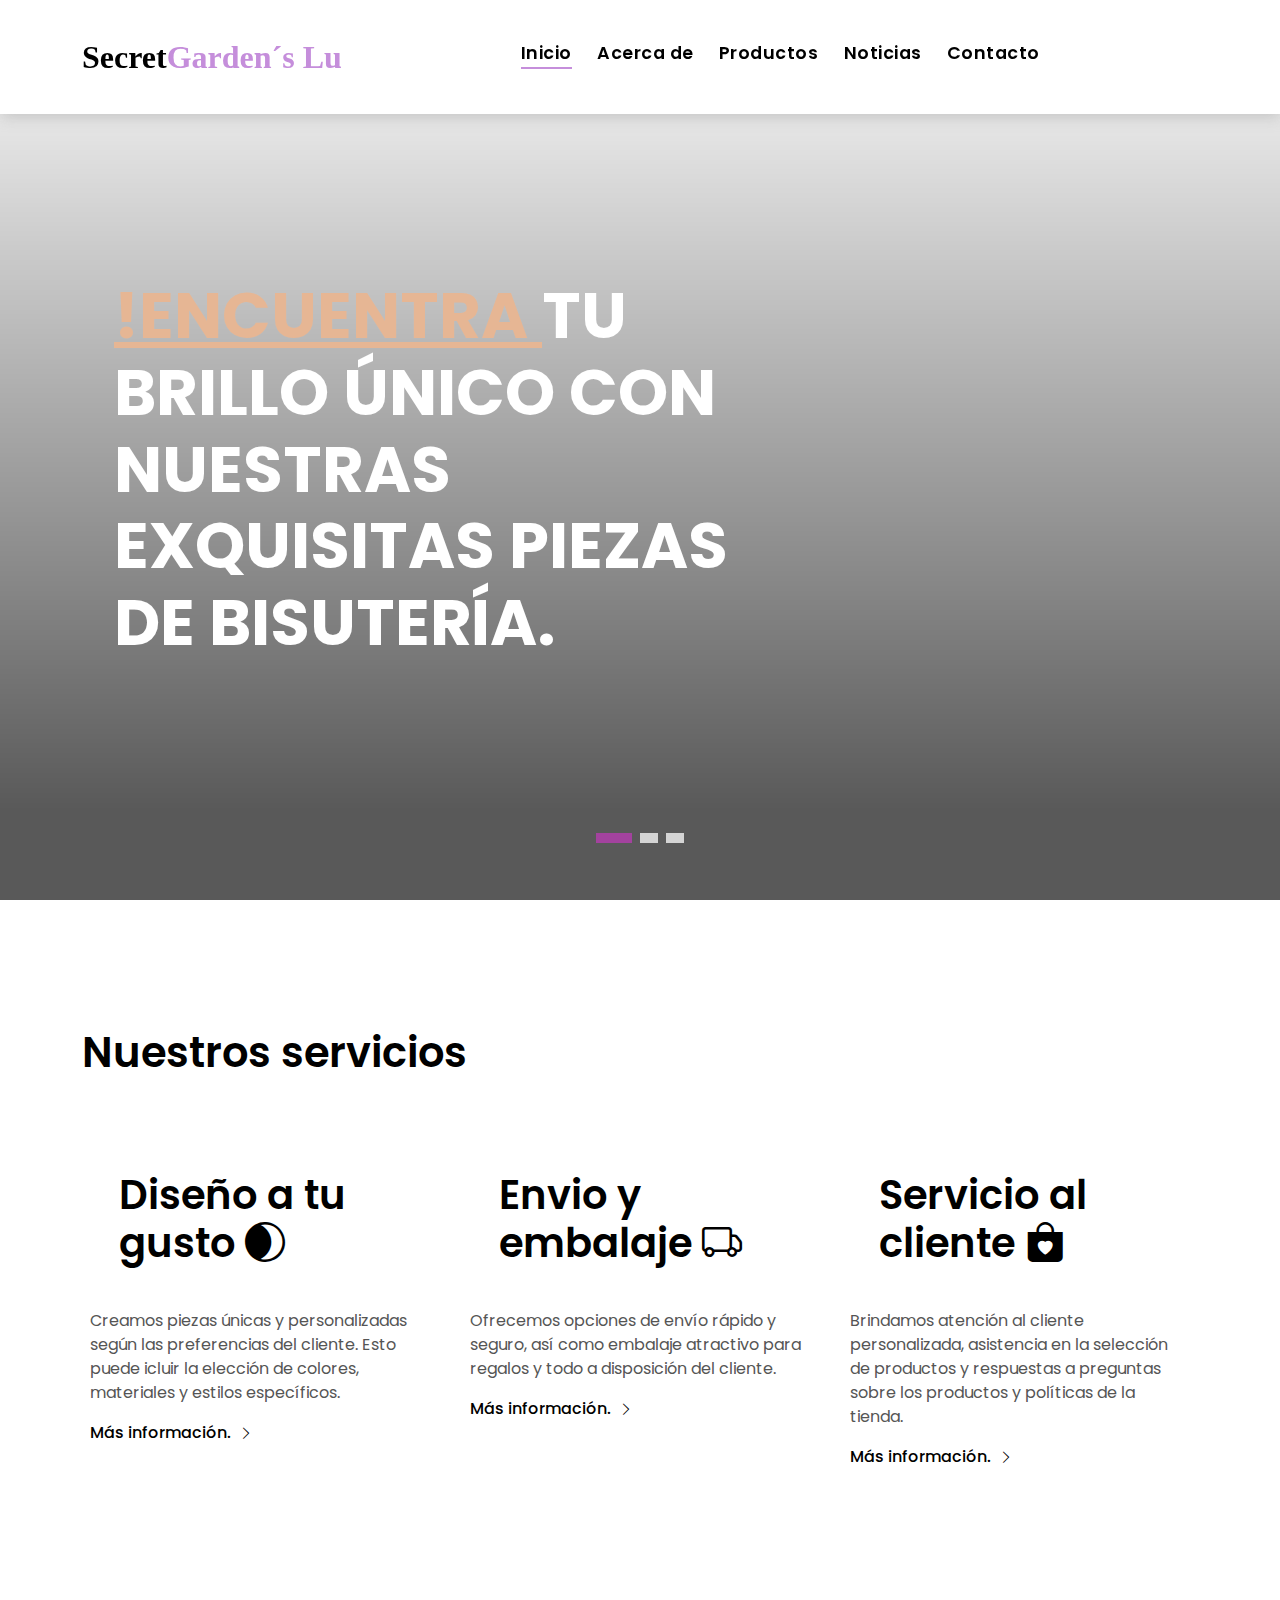
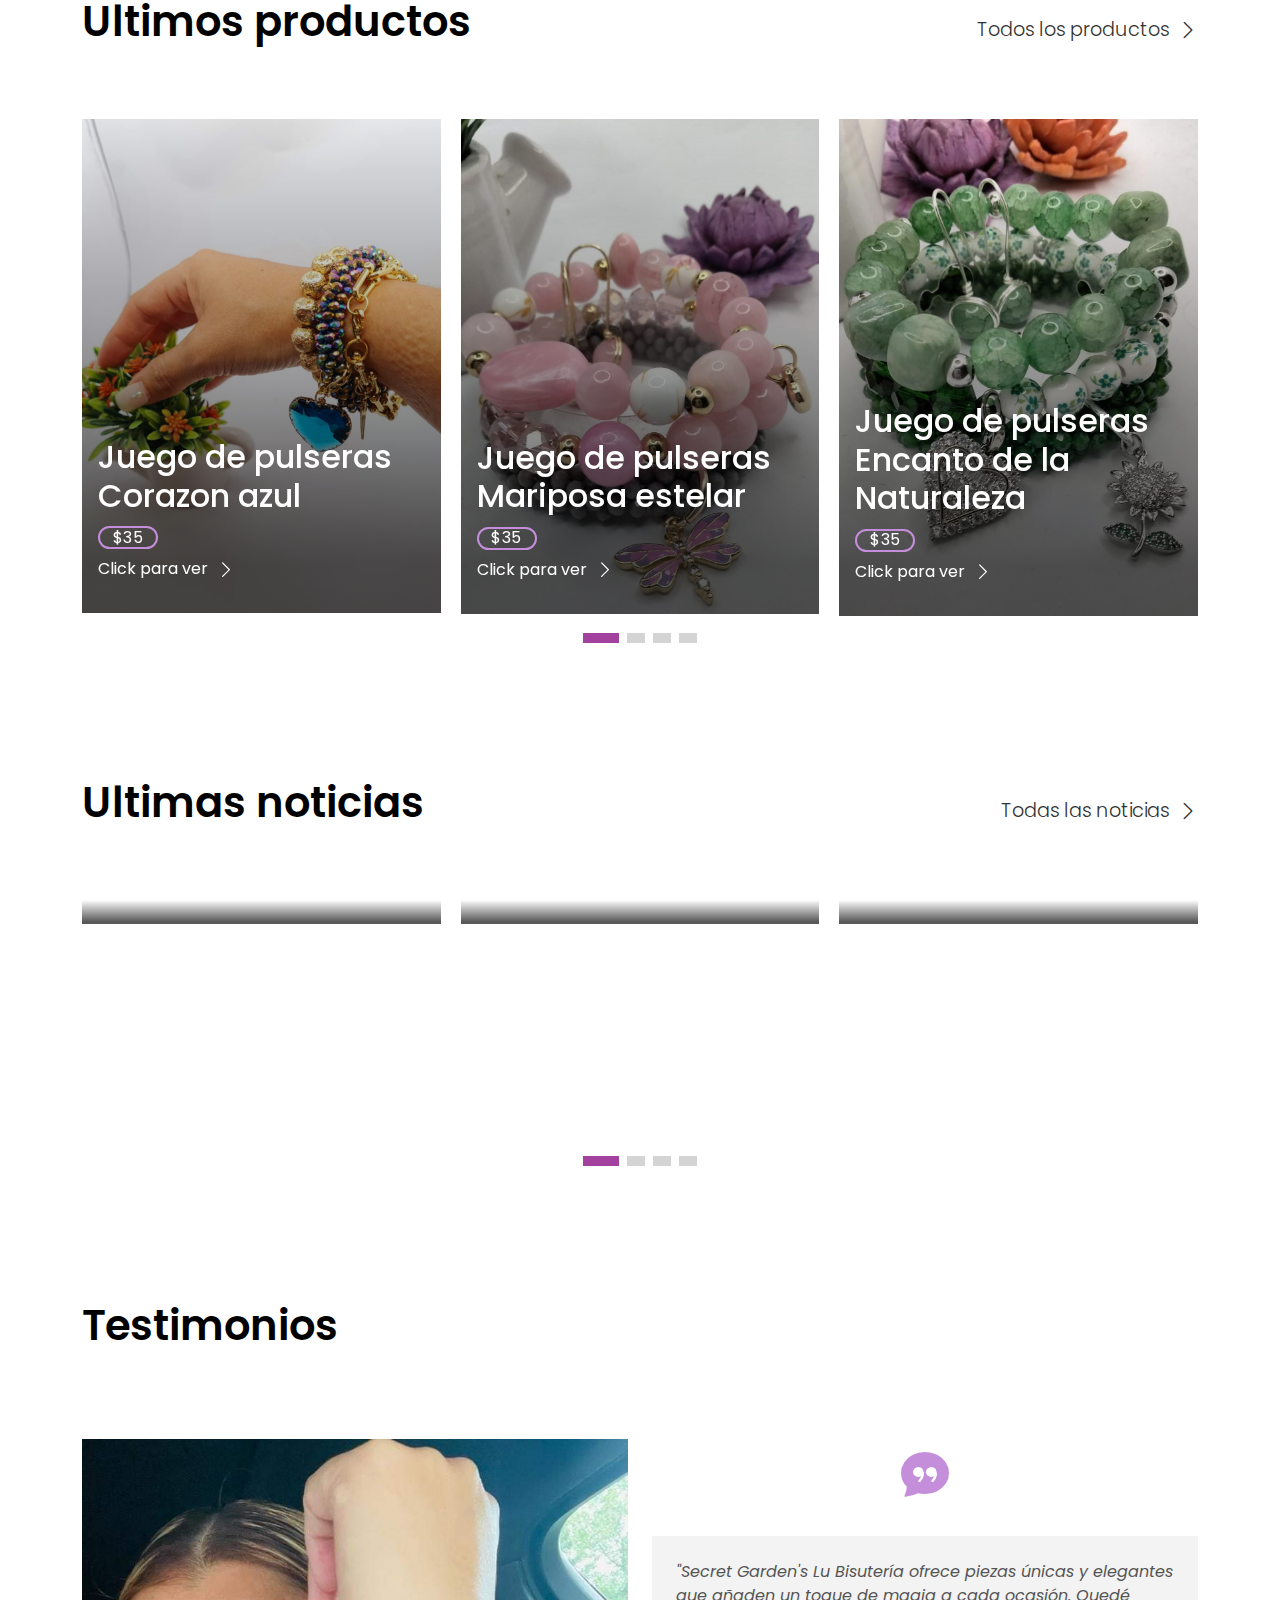
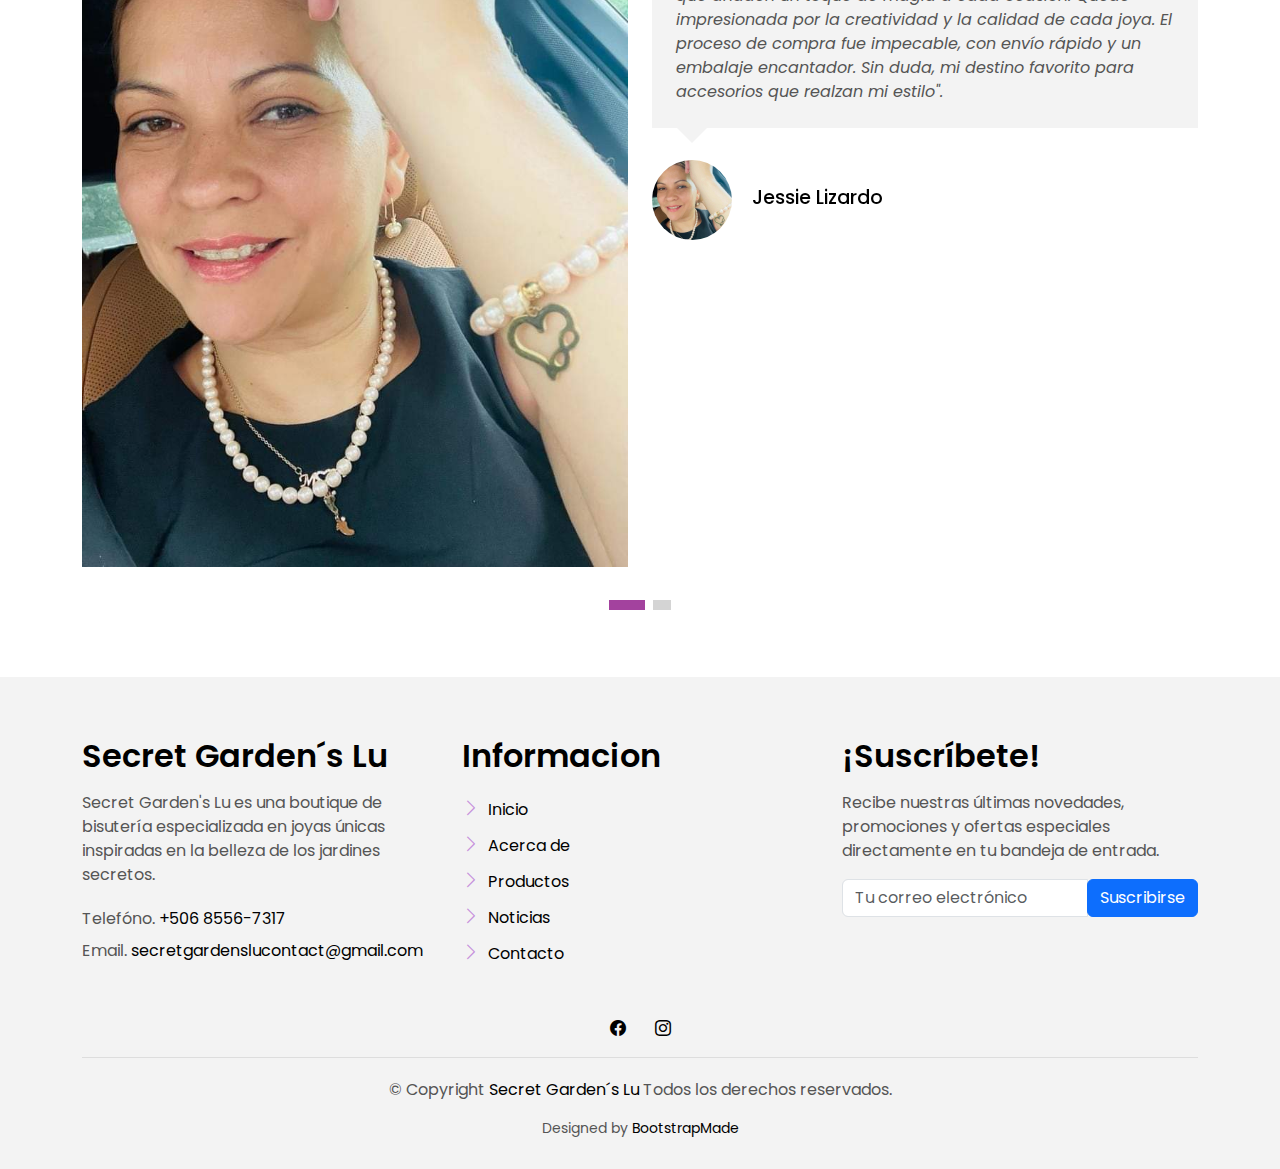
==== index.html @ 35383756 "Primer commit" ====
<!DOCTYPE html>
<html lang="en">

<head>
  <meta charset="utf-8">
  <meta content="width=device-width, initial-scale=1.0" name="viewport">

  <title>Secret Garden´s Lu Bisuteria</title>
  <meta content="" name="description">
  <meta content="" name="keywords">

  <!-- Favicons -->
  <link href="assets/img/logo pagina.png" rel="icon">
  <link href="assets/img/logo pagina.png" rel="apple-touch-icon">


  <!-- Google Fonts -->
  <link href="https://fonts.googleapis.com/css?family=Poppins:300,400,500,600,700" rel="stylesheet">

  <!-- Vendor CSS Files -->
  <link href="assets/vendor/animate.css/animate.min.css" rel="stylesheet">
  <link href="assets/vendor/bootstrap/css/bootstrap.min.css" rel="stylesheet">
  <link href="assets/vendor/bootstrap-icons/bootstrap-icons.css" rel="stylesheet">
  <link href="assets/vendor/swiper/swiper-bundle.min.css" rel="stylesheet">

  <!-- Template Main CSS File -->
  <link href="assets/css/style.css" rel="stylesheet">

  <!-- =======================================================
  * Template Name: EstateAgency
  * Template URL: https://bootstrapmade.com/real-estate-agency-bootstrap-template/
  * Updated: Mar 17 2024 with Bootstrap v5.3.3
  * Author: BootstrapMade.com
  * License: https://bootstrapmade.com/license/
  ======================================================== -->
</head>

<body>

  <!-- ======= Header/Navbar ======= -->
  <nav class="navbar navbar-default navbar-trans navbar-expand-lg fixed-top">
    <div class="container">
      <button class="navbar-toggler collapsed" type="button" data-bs-toggle="collapse" data-bs-target="#navbarDefault"
        aria-controls="navbarDefault" aria-expanded="false" aria-label="Toggle navigation">
        <span></span>
        <span></span>
        <span></span>
      </button>
      <a id="titulo1" class="navbar-brand text-brand" href="index.html">Secret<span class="color-b">Garden´s
          Lu</span></a>

      <div class="navbar-collapse collapse justify-content-center" id="navbarDefault">
        <ul class="navbar-nav">

          <li class="nav-item">
            <a class="nav-link active" href="index.html">Inicio</a>
          </li>

          <li class="nav-item">
            <a class="nav-link " href="about.html">Acerca de</a>
          </li>

          <li class="nav-item">
            <a class="nav-link " href="property-grid.html">Productos</a>
          </li>

          <li class="nav-item">
            <a class="nav-link " href="blog-grid.html">Noticias</a>
          </li>

          <li class="nav-item">
            <a class="nav-link " href="contact.html">Contacto</a>
          </li>
        </ul>
      </div>
    </div>
  </nav><!-- End Header/Navbar -->

  <!-- ======= Intro Section ======= -->
  <div class="intro intro-carousel swiper position-relative">

    <div class="swiper-wrapper">

      <div class="swiper-slide carousel-item-a intro-item bg-image"
        style="background-image: url(assets/img/bisuteria1.jpg)">
        <div class="overlay overlay-a"></div>
        <div class="intro-content display-table">
          <div class="table-cell">
            <div class="container">
              <div class="row">
                <div class="col-lg-8">
                  <div class="intro-body">
                    <h1 class="intro-title mb-4 ">
                      <span class="color-c">!Encuentra </span> tu brillo único con
                      <br> nuestras exquisitas piezas de bisutería.
                    </h1>
                  </div>
                </div>
              </div>
            </div>
          </div>
        </div>
      </div>
      <div class="swiper-slide carousel-item-a intro-item bg-image"
        style="background-image: url(assets/img/bisuteria2.jpg)">
        <div class="overlay overlay-a"></div>
        <div class="intro-content display-table">
          <div class="table-cell">
            <div class="container">
              <div class="row">
                <div class="col-lg-8">
                  <div class="intro-body">
                    <h1 class="intro-title mb-4">
                      <span class="color-e">Brillantez sin igual: </span> Encuentra
                      <br> tu próxima joya favorita aquí.
                    </h1>
                  </div>
                </div>
              </div>
            </div>
          </div>
        </div>
      </div>
      <div class="swiper-slide carousel-item-a intro-item bg-image"
        style="background-image: url(assets/img/bistueria3.jpg)">
        <div class="overlay overlay-a"></div>
        <div class="intro-content display-table">
          <div class="table-cell">
            <div class="container">
              <div class="row">
                <div class="col-lg-8">
                  <div class="intro-body">
                    <h1 class="intro-title mb-4">
                      <span>Explora nuestro </span> <span class="color-f">jardin de joyas</span>
                      <br> y encuentra la flor perfecta.
                    </h1>
                  </div>
                </div>
              </div>
            </div>
          </div>
        </div>
      </div>
    </div>
    <div class="swiper-pagination"></div>
  </div><!-- End Intro Section -->

  <main id="main">

    <!-- ======= Services Section ======= -->
    <section class="section-services section-t8">
      <div class="container">
        <div class="row">
          <div class="col-md-12">
            <div class="title-wrap d-flex justify-content-between">
              <div class="title-box">
                <h2 class="title-a">Nuestros servicios</h2>
              </div>
            </div>
          </div>
        </div>

        <div class="row">
          <div class="col-md-4">
            <div class="card-box-c foo">
              <div class="card-header-c d-flex">
                <div class="card-box-ico">
                  <div class="card-title-c align-self-center">
                    <h2 class="title-c">Diseño a tu gusto <i class="bi bi-mask"></i>
                    </h2>
                  </div>
                </div>
              </div>
              <div class="card-body-c">
                <p class="content-c">
                  Creamos piezas únicas y personalizadas según las preferencias del cliente. Esto puede icluir la
                  elección de colores, materiales y estilos específicos.
                </p>
              </div>
              <div class="card-footer-c">
                <a href="#" class="link-c link-icon">Más información.
                  <span class="bi bi-chevron-right"></span>
                </a>
              </div>
            </div>
          </div>

          <div class="col-md-4">
            <div class="card-box-c foo">
              <div class="card-header-c d-flex">
                <div class="card-box-ico">
                  <div class="card-title-c align-self-center">
                    <h2 class="title-c">Envio y embalaje <i class="bi bi-truck"></i> </h2>
                  </div>
                </div>
              </div>
              <div class="card-body-c">
                <p class="content-c">
                  Ofrecemos opciones de envío rápido y seguro, así como embalaje atractivo para regalos y todo a
                  disposición del cliente.
                </p>
              </div>
              <div class="card-footer-c">
                <a href="#" class="link-c link-icon">Más información.
                  <span class="bi bi-chevron-right"></span>
                </a>
              </div>
            </div>
          </div>

          <div class="col-md-4">
            <div class="card-box-c foo">
              <div class="card-header-c d-flex">
                <div class="card-box-ico">
                  <div class="card-title-c align-self-center">
                    <h2 class="title-c">Servicio al cliente <i class="bi bi-bag-heart-fill"></i></h2>
                  </div>
                </div>
              </div>
              <div class="card-body-c">
                <p class="content-c">
                  Brindamos atención al cliente personalizada, asistencia en la selección de productos y respuestas a
                  preguntas sobre los productos y políticas de la tienda.
                </p>
              </div>
              <div class="card-footer-c">
                <a href="#" class="link-c link-icon">Más información.
                  <span class="bi bi-chevron-right"></span>
                </a>
              </div>
            </div>
          </div>
        </div>
      </div>
    </section><!-- End Services Section -->

    <!-- ======= Latest Properties Section ======= -->
    <section class="section-property section-t8">
      <div class="container">
        <div class="row">
          <div class="col-md-12">
            <div class="title-wrap d-flex justify-content-between">
              <div class="title-box">
                <h2 class="title-a">Ultimos productos</h2>
              </div>
              <div class="title-link">
                <a href="property-grid.html">Todos los productos
                  <span class="bi bi-chevron-right"></span>
                </a>
              </div>
            </div>
          </div>
        </div>

        <div id="property-carousel" class="swiper">
          <div class="swiper-wrapper">

            <div class="carousel-item-b swiper-slide">
              <div class="card-box-a card-shadow">
                <div class="img-box-a">
                  <img src="assets/img/producto1.jpeg" alt="" class="img-a img-fluid">
                </div>
                <div class="card-overlay">
                  <div class="card-overlay-a-content">
                    <div class="card-header-a">
                      <h2 class="card-title-a">
                        <a href="corazon-azul-descripcion.html">Juego de pulseras
                          <br /> Corazon azul</a>
                      </h2>
                    </div>
                    <div class="card-body-a">
                      <div class="price-box d-flex">
                        <span class="price-a">$35</span>
                      </div>
                      <a href="corazon-azul-descripcion.html" class="link-a">Click para ver
                        <span class="bi bi-chevron-right"></span>
                      </a>
                    </div>
                  </div>
                </div>
              </div>
            </div><!-- End carousel item -->

            <div class="carousel-item-b swiper-slide">
              <div class="card-box-a card-shadow">
                <div class="img-box-a">
                  <img src="assets/img/producto2.jpeg" alt="" class="img-a img-fluid">
                </div>
                <div class="card-overlay">
                  <div class="card-overlay-a-content">
                    <div class="card-header-a">
                      <h2 class="card-title-a">
                        <a href="mariposa-estelar-descripcion.html">Juego de pulseras
                          <br /> Mariposa estelar</a>
                      </h2>
                    </div>
                    <div class="card-body-a">
                      <div class="price-box d-flex">
                        <span class="price-a"> $35</span>
                      </div>
                      <a href="mariposa-estelar-descripcion.html" class="link-a">Click para ver
                        <span class="bi bi-chevron-right"></span>
                      </a>
                    </div>
                  </div>
                </div>
              </div>
            </div><!-- End carousel item -->

            <div class="carousel-item-b swiper-slide">
              <div class="card-box-a card-shadow">
                <div class="img-box-a">
                  <img src="assets/img/producto3.jpg" alt="" class="img-a img-fluid">
                </div>
                <div class="card-overlay">
                  <div class="card-overlay-a-content">
                    <div class="card-header-a">
                      <h2 class="card-title-a">
                        <a href="encanto-naturaleza-descripcion.html">Juego de pulseras
                          <br /> Encanto de la Naturaleza</a>
                      </h2>
                    </div>
                    <div class="card-body-a">
                      <div class="price-box d-flex">
                        <span class="price-a">$35</span>
                      </div>
                      <a href="encanto-naturaleza-descripcion.html" class="link-a">Click para ver
                        <span class="bi bi-chevron-right"></span>
                      </a>
                    </div>
                  </div>
                </div>
              </div>
            </div><!-- End carousel item -->

            <div class="carousel-item-b swiper-slide">
              <div class="card-box-a card-shadow">
                <div class="img-box-a">
                  <img src="assets/img/producto3.jpeg" alt="" class="img-a img-fluid">
                </div>
                <div class="card-overlay">
                  <div class="card-overlay-a-content">
                    <div class="card-header-a">
                      <h2 class="card-title-a">
                        <a href="flor-cielo-descripcion.html">Pulsera con aretes
                          <br />Flor del cielo</a>
                      </h2>
                    </div>
                    <div class="card-body-a">
                      <div class="price-box d-flex">
                        <span class="price-a">$15</span>
                      </div>
                      <a href="flor-cielo-descripcion.html" class="link-a">Click para ver
                        <span class="bi bi-chevron-right"></span>
                      </a>
                    </div>
                  </div>
                </div>
              </div>
            </div><!-- End carousel item -->
          </div>
        </div>
        <div class="propery-carousel-pagination carousel-pagination"></div>

      </div>
    </section><!-- End Latest Properties Section -->

    <!-- ======= Agents Section ======= -->
    <!-- End Agents Section -->

    <!-- ======= Latest News Section ======= -->
    <section class="section-news section-t8">
      <div class="container">
        <div class="row">
          <div class="col-md-12">
            <div class="title-wrap d-flex justify-content-between">
              <div class="title-box">
                <h2 class="title-a">Ultimas noticias</h2>
              </div>
              <div class="title-link">
                <a href="blog-grid.html">Todas las noticias
                  <span class="bi bi-chevron-right"></span>
                </a>
              </div>
            </div>
          </div>
        </div>

        <div id="news-carousel" class="swiper">
          <div class="swiper-wrapper">

            <div class="carousel-item-c swiper-slide">
              <div class="card-box-b card-shadow news-box">
                <div class="img-box-b">
                  <img src="assets/img/noticias1.jpg" alt="" class="img-b img-fluid">
                </div>
                <div class="card-overlay">
                  <div class="card-header-b">
                    <div class="card-category-b">
                      <a href="#" class="category-b">Novedad</a>
                    </div>
                    <div class="card-title-b">
                      <h2 class="title-2">
                        <a href="blog-single.html">¡Ofertas Especiales!
                          <br> nuevo</a>
                      </h2>
                    </div>
                    <div class="card-date">
                      <span class="date-b">14 Junio.</span>
                    </div>
                  </div>
                </div>
              </div>
            </div><!-- End carousel item -->

            <div class="carousel-item-c swiper-slide">
              <div class="card-box-b card-shadow news-box">
                <div class="img-box-b">
                  <img src="assets/img/noticias2.jpg" alt="" class="img-b img-fluid">
                </div>
                <div class="card-overlay">
                  <div class="card-header-b">
                    <div class="card-category-b">
                      <a href="#" class="category-b">Novedad</a>
                    </div>
                    <div class="card-title-b">
                      <h2 class="title-2">
                        <a href="blog-single.html">Historia de la marca.
                          <br> nuevo</a>
                      </h2>
                    </div>
                    <div class="card-date">
                      <span class="date-b">22 Octubre.</span>
                    </div>
                  </div>
                </div>
              </div>
            </div><!-- End carousel item -->

            <div class="carousel-item-c swiper-slide">
              <div class="card-box-b card-shadow news-box">
                <div class="img-box-b">
                  <img src="assets/img/noticias3.jpg" alt="" class="img-b img-fluid">
                </div>
                <div class="card-overlay">
                  <div class="card-header-b">
                    <div class="card-category-b">
                      <a href="#" class="category-b">Novedad</a>
                    </div>
                    <div class="card-title-b">
                      <h2 class="title-2">
                        <a href="blog-single.html">Reseñas de productos.
                          <br> nuevo</a>
                      </h2>
                    </div>
                    <div class="card-date">
                      <span class="date-b">05 Julio.</span>
                    </div>
                  </div>
                </div>
              </div>
            </div><!-- End carousel item -->

            <div class="carousel-item-c swiper-slide">
              <div class="card-box-b card-shadow news-box">
                <div class="img-box-b">
                  <img src="assets/img/noticias 4.jpg" alt="" class="img-b img-fluid">
                </div>
                <div class="card-overlay">
                  <div class="card-header-b">
                    <div class="card-category-b">
                      <a href="#" class="category-b">Novedad</a>
                    </div>
                    <div class="card-title-b">
                      <h2 class="title-2">
                        <a href="#">Partcipación en ferias.
                          <br> nuevo</a>
                      </h2>
                    </div>
                    <div class="card-date">
                      <span class="date-b">16 Septiembre.</span>
                    </div>
                  </div>
                </div>
              </div>
            </div><!-- End carousel item -->

          </div>
        </div>

        <div class="news-carousel-pagination carousel-pagination"></div>
      </div>
    </section><!-- End Latest News Section -->

    <!-- ======= Testimonials Section ======= -->
    <section class="section-testimonials section-t8 nav-arrow-a">
      <div class="container">
        <div class="row">
          <div class="col-md-12">
            <div class="title-wrap d-flex justify-content-between">
              <div class="title-box">
                <h2 class="title-a">Testimonios</h2>
              </div>
            </div>
          </div>
        </div>

        <div id="testimonial-carousel" class="swiper">
          <div class="swiper-wrapper">

            <div class="carousel-item-a swiper-slide">
              <div class="testimonials-box">
                <div class="row">
                  <div class="col-sm-12 col-md-6">
                    <div class="testimonial-img">
                      <img src="assets/img/modelo1.jpeg" alt="" class="img-fluid">
                    </div>
                  </div>
                  <div class="col-sm-12 col-md-6">
                    <div class="testimonial-ico">
                      <i class="bi bi-chat-quote-fill"></i>
                    </div>
                    <div class="testimonials-content">
                      <p class="testimonial-text">
                        "Secret Garden's Lu Bisutería ofrece piezas únicas y elegantes que añaden un toque de magia a
                        cada ocasión. Quedé impresionada por la creatividad y la calidad de cada joya. El proceso de
                        compra fue impecable, con envío rápido y un embalaje encantador. Sin duda, mi destino favorito
                        para accesorios que realzan mi estilo".
                      </p>
                    </div>
                    <div class="testimonial-author-box">
                      <img src="assets/img/mini-modelo1.jpg" alt="" class="testimonial-avatar">
                      <h5 class="testimonial-author">Jessie Lizardo</h5>
                    </div>
                  </div>
                </div>
              </div>
            </div><!-- End carousel item -->

            <div class="carousel-item-a swiper-slide">
              <div class="testimonials-box">
                <div class="row">
                  <div class="col-sm-12 col-md-6">
                    <div class="testimonial-img">
                      <img src="assets/img/modelo2.jpeg" alt="" class="img-fluid">
                    </div>
                  </div>
                  <div class="col-sm-12 col-md-6">
                    <div class="testimonial-ico">
                      <i class="bi bi-chat-quote-fill"></i>
                    </div>
                    <div class="testimonials-content">
                      <p class="testimonial-text">
                        "Quiero expresar mi gratitud hacia Secret Garden's Lu Bisutería por ofrecer joyas tan exquisitas
                        y originales. Cada pieza que he adquirido ha superado mis expectativas en términos de calidad y
                        belleza. No solo eso, sino que el proceso de compra ha sido sencillo y eficiente, con un
                        servicio al cliente excepcional que siempre está dispuesto a ayudar. Secret Garden's Lu
                        Bisutería se ha convertido en mi destino favorito para encontrar ese toque especial que completa
                        cualquier look. ¡Recomiendo sus productos a todos mis amigos y familiares sin dudarlo!"
                      </p>
                    </div>
                    <div class="testimonial-author-box">
                      <img src="assets/img/mini-modelo2.jpg" alt="" class="testimonial-avatar">
                      <h5 class="testimonial-author">Genesis Romero</h5>
                    </div>
                  </div>
                </div>
              </div>
            </div><!-- End carousel item -->

          </div>
        </div>
        <div class="testimonial-carousel-pagination carousel-pagination"></div>

      </div>
    </section><!-- End Testimonials Section -->

  </main><!-- End #main -->

 <!-- ======= Footer ======= -->
 <section class="section-footer">
  <div class="container">
      <div class="row">
          <div class="col-sm-12 col-md-4">
              <div class="widget-a">
                  <div class="w-header-a">
                      <h3 class="w-title-a text-brand">Secret Garden´s Lu</h3>
                  </div>
                  <div class="w-body-a">
                      <p class="w-text-a color-text-a">

                          Secret Garden's Lu es una boutique de bisutería especializada en joyas únicas inspiradas
                          en la belleza
                          de los jardines secretos.
                      </p>
                  </div>
                  <div class="w-footer-a">
                      <ul class="list-unstyled">
                          <li class="color-a">
                              <span class="color-text-a">Telefóno.</span> +506 8556-7317
                          </li>
                          <li class="color-a">
                              <span class="color-text-a">Email.</span> secretgardenslucontact@gmail.com
                          </li>
                      </ul>
                  </div>
              </div>
          </div>
          <div class="col-sm-12 col-md-4 section-md-t3">
              <div class="widget-a">
                  <div class="w-header-a">
                      <h3 class="w-title-a text-brand">Informacion</h3>
                  </div>
                  <div class="w-body-a">
                      <div class="w-body-a">
                          <ul class="list-unstyled">
                              <li class="item-list-a">
                                  <i class="bi bi-chevron-right"></i> <a href="index.html">Inicio</a>
                              </li>
                              <li class="item-list-a">
                                  <i class="bi bi-chevron-right"></i> <a href="about.html">Acerca de</a>
                              </li>
                              <li class="item-list-a">
                                  <i class="bi bi-chevron-right"></i> <a href="property-grid.html">Productos</a>
                              </li>
                              <li class="item-list-a">
                                  <i class="bi bi-chevron-right"></i> <a href="blog-grid.html">Noticias</a>
                              </li>
                              <li class="item-list-a">
                                  <i class="bi bi-chevron-right"></i> <a href="contact.html">Contacto</a>
                              </li>
                          </ul>
                      </div>
                  </div>
              </div>
          </div>
          <div class="col-sm-12 col-md-4 section-md-t3">
              <div class="widget-a">
                  <div class="w-header-a">
                      <h3 class="w-title-a text-brand">¡Suscríbete!</h3>
                  </div>
                  <div class="w-body-a">
                      <p class="w-text-a color-text-a">Recibe nuestras últimas novedades, promociones y ofertas especiales directamente en tu bandeja de entrada.</p>
                      <form action="#" method="post" class="subscribe">
                          <div class="input-group">
                              <input type="email" class="form-control" placeholder="Tu correo electrónico" required>
                              <div class="input-group-append">
                                  <button class="btn btn-primary" type="submit">Suscribirse</button>
                              </div>
                          </div>
                      </form>
                  </div>
              </div>
          </div>
      </div>
  </div>
</section>
<footer>
  <div class="container">
      <div class="row">
          <div class="col-md-12">
              <div class="socials-a">
                  <ul class="list-inline">
                      <li class="list-inline-item">
                          <a href="https://www.facebook.com/profile.php?id=100072291438360">
                              <i class="bi bi-facebook" aria-hidden="true"></i>
                          </a>
                      </li>
                      <li class="list-inline-item">
                          <a href="https://www.instagram.com/secretslu.cr/?hl=es">
                              <i class="bi bi-instagram" aria-hidden="true"></i>
                          </a>
                      </li>
                  </ul>
              </div>
              <div class="copyright-footer">
                  <p class="copyright color-text-a">
                      &copy; Copyright
                      <span class="color-a">Secret Garden´s Lu</span> Todos los derechos reservados.
                  </p>
              </div>
              <div class="credits">
                  <!--
      All the links in the footer should remain intact.
      You can delete the links only if you purchased the pro version.
      Licensing information: https://bootstrapmade.com/license/
      Purchase the pro version with working PHP/AJAX contact form: https://bootstrapmade.com/buy/?theme=EstateAgency
    -->
                  Designed by <a href="https://bootstrapmade.com/">BootstrapMade</a>
              </div>
          </div>
      </div>
  </div>
</footer><!-- End  Footer -->

  <div id="preloader"></div>
  <a href="#" class="back-to-top d-flex align-items-center justify-content-center"><i
      class="bi bi-arrow-up-short"></i></a>

  <!-- Vendor JS Files -->
  <script src="assets/vendor/bootstrap/js/bootstrap.bundle.min.js"></script>
  <script src="assets/vendor/swiper/swiper-bundle.min.js"></script>
  <script src="assets/vendor/php-email-form/validate.js"></script>

  <!-- Template Main JS File -->
  <script src="assets/js/main.js"></script>

</body>

</html>
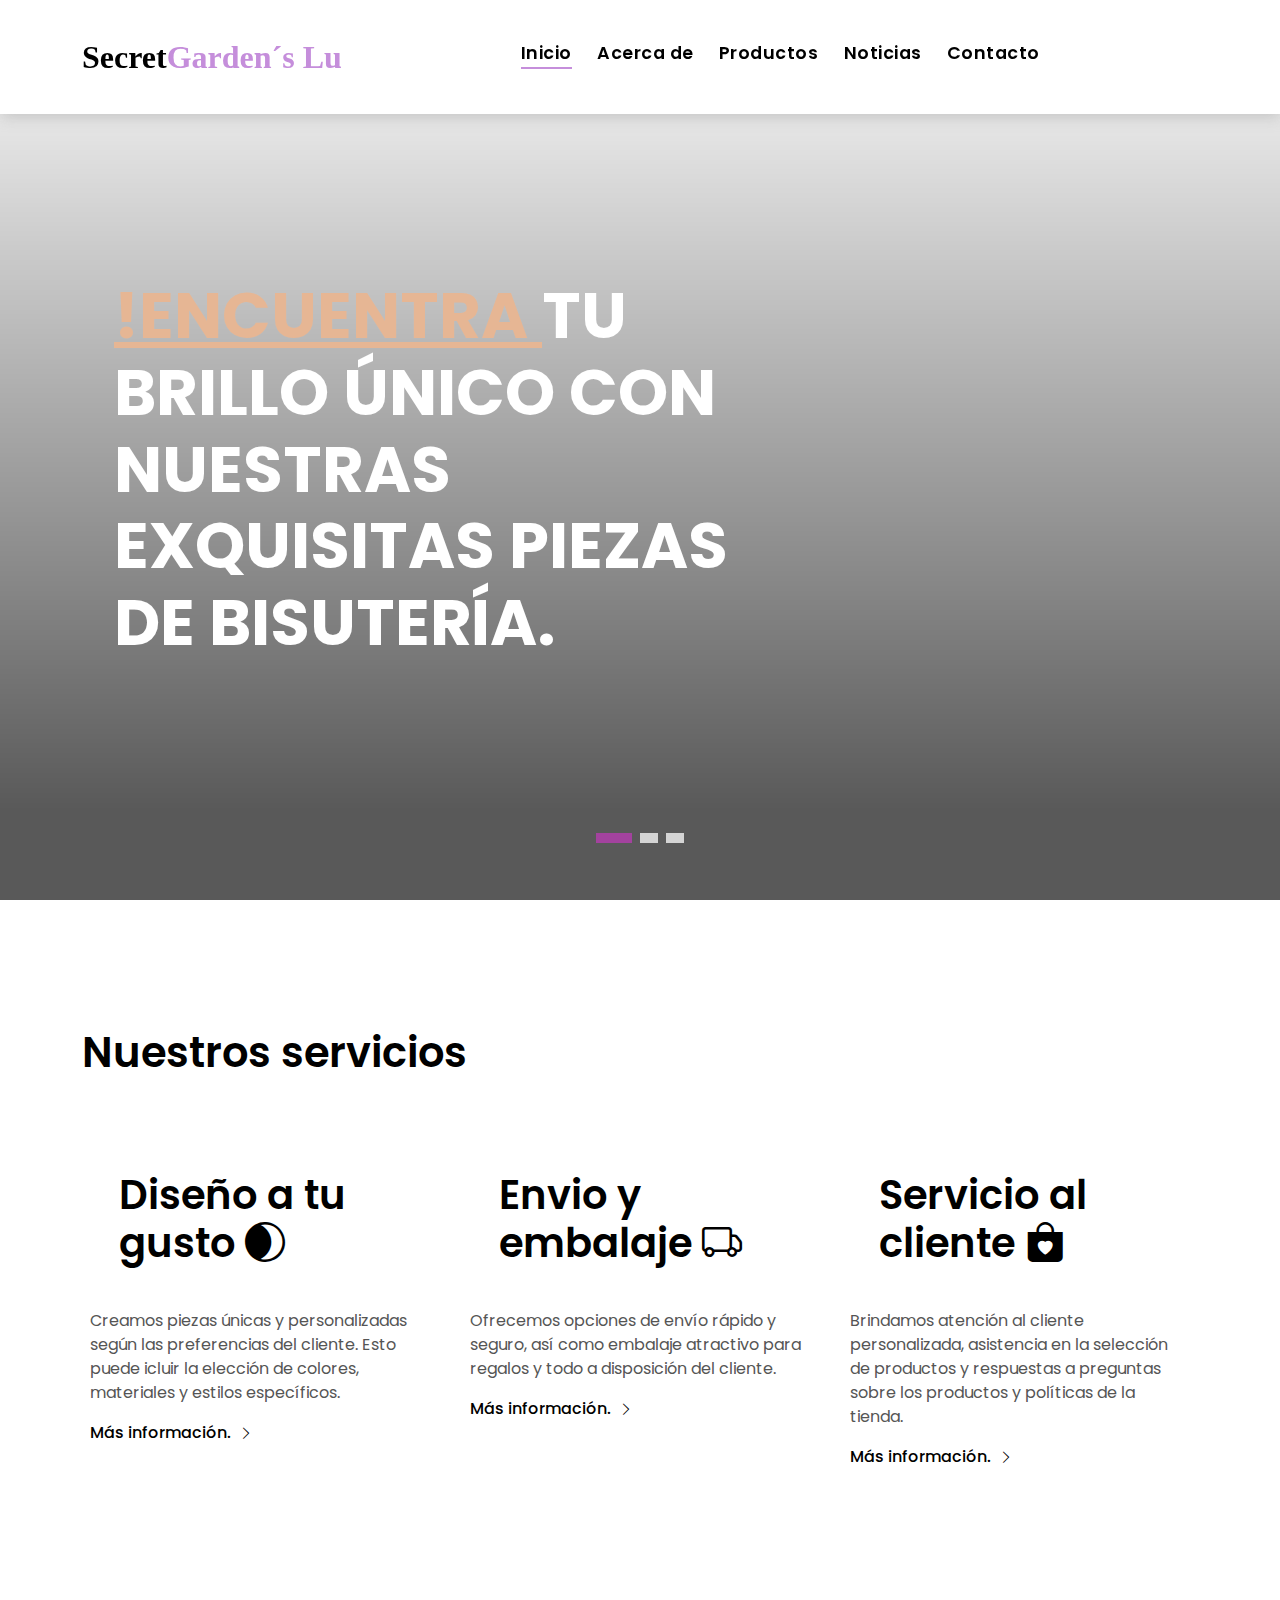
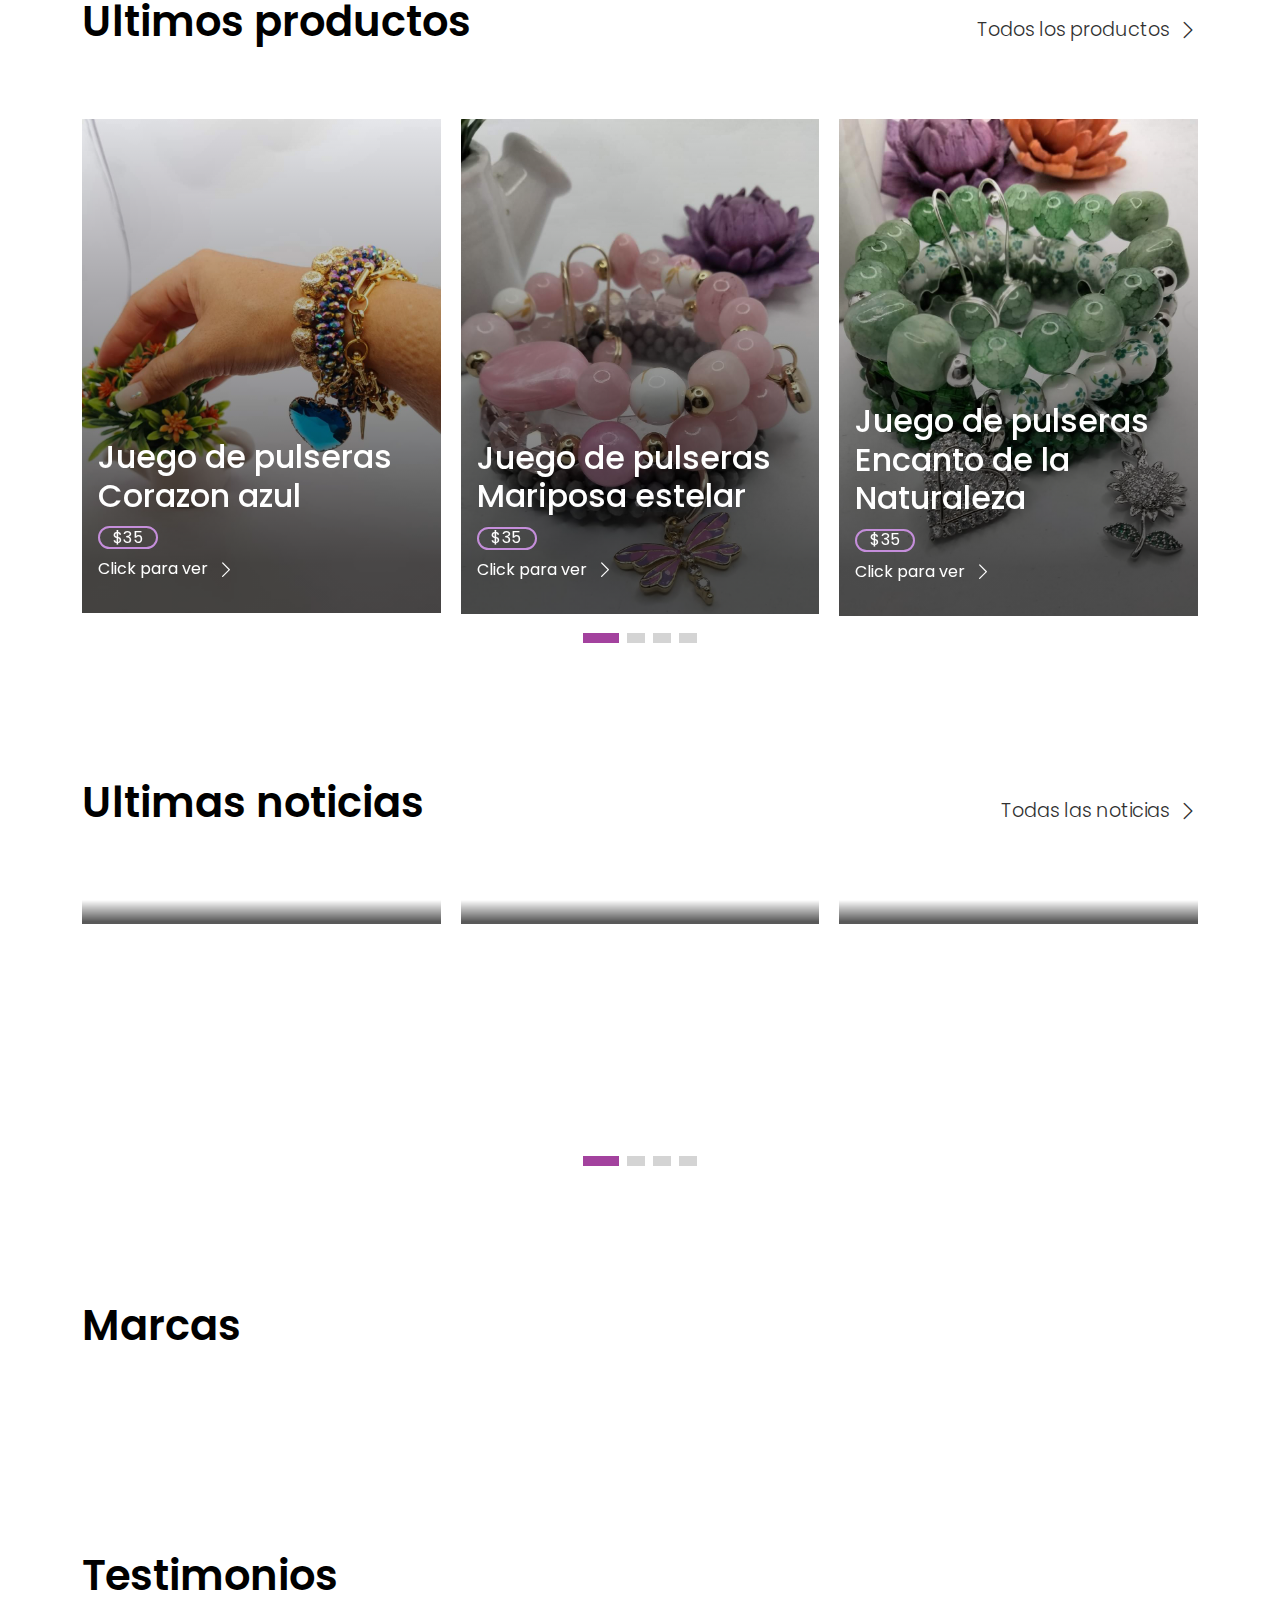
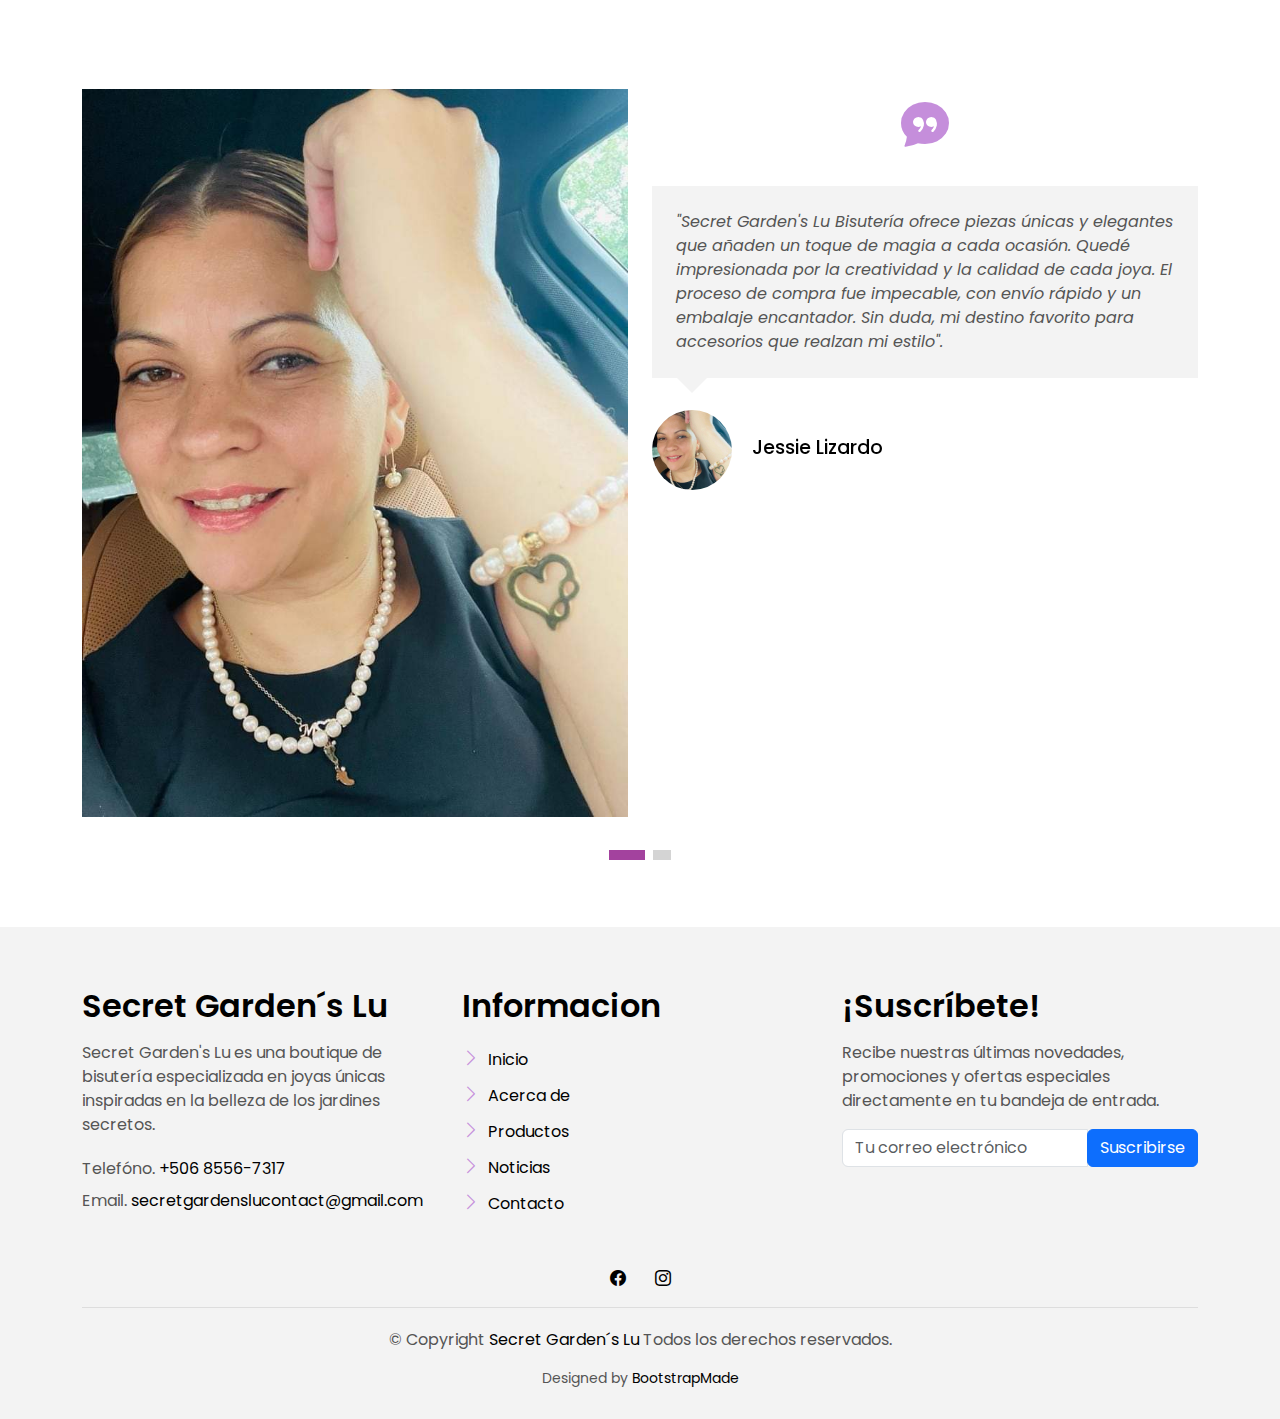
==== commit 78082f73: "Segundo commit - Consumo de API" ====
--- a/index.html
+++ b/index.html
@@ -36,6 +36,8 @@
 </head>
 
 <body>
+
+
 
   <!-- ======= Header/Navbar ======= -->
   <nav class="navbar navbar-default navbar-trans navbar-expand-lg fixed-top">
@@ -378,7 +380,7 @@
                 <h2 class="title-a">Ultimas noticias</h2>
               </div>
               <div class="title-link">
-                <a href="blog-grid.html">Todas las noticias
+                <a href="#">Todas las noticias
                   <span class="bi bi-chevron-right"></span>
                 </a>
               </div>
@@ -401,7 +403,7 @@
                     </div>
                     <div class="card-title-b">
                       <h2 class="title-2">
-                        <a href="blog-single.html">¡Ofertas Especiales!
+                        <a href="#">¡Ofertas Especiales!
                           <br> nuevo</a>
                       </h2>
                     </div>
@@ -425,7 +427,7 @@
                     </div>
                     <div class="card-title-b">
                       <h2 class="title-2">
-                        <a href="blog-single.html">Historia de la marca.
+                        <a href="#">Historia de la marca.
                           <br> nuevo</a>
                       </h2>
                     </div>
@@ -449,7 +451,7 @@
                     </div>
                     <div class="card-title-b">
                       <h2 class="title-2">
-                        <a href="blog-single.html">Reseñas de productos.
+                        <a href="#">Reseñas de productos.
                           <br> nuevo</a>
                       </h2>
                     </div>
@@ -491,6 +493,31 @@
         <div class="news-carousel-pagination carousel-pagination"></div>
       </div>
     </section><!-- End Latest News Section -->
+
+    <!-- ======= Marcas ======= -->
+    <section class="section-news section-t8">
+      <div class="container">
+        <div class="row">
+          <div class="col-md-12">
+            <div class="title-wrap d-flex justify-content-between">
+              <div class="title-box">
+                <h2 class="title-a">Marcas</h2>
+              </div>
+            </div>
+          </div>
+        </div>
+    </section>
+
+    <div class="marcas">
+      <div class="container-fluid">
+        <div class="swiper">
+          <div class="swiper-wrapper1">
+            <!-- Aquí se cargarán dinámicamente las imágenes del carrusel -->
+          </div>
+        </div>
+      </div>
+    </div>
+
 
     <!-- ======= Testimonials Section ======= -->
     <section class="section-testimonials section-t8 nav-arrow-a">
@@ -577,121 +604,122 @@
 
   </main><!-- End #main -->
 
- <!-- ======= Footer ======= -->
- <section class="section-footer">
-  <div class="container">
+  <!-- ======= Footer ======= -->
+  <section class="section-footer">
+    <div class="container">
       <div class="row">
-          <div class="col-sm-12 col-md-4">
-              <div class="widget-a">
-                  <div class="w-header-a">
-                      <h3 class="w-title-a text-brand">Secret Garden´s Lu</h3>
-                  </div>
-                  <div class="w-body-a">
-                      <p class="w-text-a color-text-a">
-
-                          Secret Garden's Lu es una boutique de bisutería especializada en joyas únicas inspiradas
-                          en la belleza
-                          de los jardines secretos.
-                      </p>
-                  </div>
-                  <div class="w-footer-a">
-                      <ul class="list-unstyled">
-                          <li class="color-a">
-                              <span class="color-text-a">Telefóno.</span> +506 8556-7317
-                          </li>
-                          <li class="color-a">
-                              <span class="color-text-a">Email.</span> secretgardenslucontact@gmail.com
-                          </li>
-                      </ul>
-                  </div>
-              </div>
-          </div>
-          <div class="col-sm-12 col-md-4 section-md-t3">
-              <div class="widget-a">
-                  <div class="w-header-a">
-                      <h3 class="w-title-a text-brand">Informacion</h3>
-                  </div>
-                  <div class="w-body-a">
-                      <div class="w-body-a">
-                          <ul class="list-unstyled">
-                              <li class="item-list-a">
-                                  <i class="bi bi-chevron-right"></i> <a href="index.html">Inicio</a>
-                              </li>
-                              <li class="item-list-a">
-                                  <i class="bi bi-chevron-right"></i> <a href="about.html">Acerca de</a>
-                              </li>
-                              <li class="item-list-a">
-                                  <i class="bi bi-chevron-right"></i> <a href="property-grid.html">Productos</a>
-                              </li>
-                              <li class="item-list-a">
-                                  <i class="bi bi-chevron-right"></i> <a href="blog-grid.html">Noticias</a>
-                              </li>
-                              <li class="item-list-a">
-                                  <i class="bi bi-chevron-right"></i> <a href="contact.html">Contacto</a>
-                              </li>
-                          </ul>
-                      </div>
-                  </div>
-              </div>
-          </div>
-          <div class="col-sm-12 col-md-4 section-md-t3">
-              <div class="widget-a">
-                  <div class="w-header-a">
-                      <h3 class="w-title-a text-brand">¡Suscríbete!</h3>
-                  </div>
-                  <div class="w-body-a">
-                      <p class="w-text-a color-text-a">Recibe nuestras últimas novedades, promociones y ofertas especiales directamente en tu bandeja de entrada.</p>
-                      <form action="#" method="post" class="subscribe">
-                          <div class="input-group">
-                              <input type="email" class="form-control" placeholder="Tu correo electrónico" required>
-                              <div class="input-group-append">
-                                  <button class="btn btn-primary" type="submit">Suscribirse</button>
-                              </div>
-                          </div>
-                      </form>
-                  </div>
-              </div>
-          </div>
-      </div>
-  </div>
-</section>
-<footer>
-  <div class="container">
+        <div class="col-sm-12 col-md-4">
+          <div class="widget-a">
+            <div class="w-header-a">
+              <h3 class="w-title-a text-brand">Secret Garden´s Lu</h3>
+            </div>
+            <div class="w-body-a">
+              <p class="w-text-a color-text-a">
+
+                Secret Garden's Lu es una boutique de bisutería especializada en joyas únicas inspiradas
+                en la belleza
+                de los jardines secretos.
+              </p>
+            </div>
+            <div class="w-footer-a">
+              <ul class="list-unstyled">
+                <li class="color-a">
+                  <span class="color-text-a">Telefóno.</span> +506 8556-7317
+                </li>
+                <li class="color-a">
+                  <span class="color-text-a">Email.</span> secretgardenslucontact@gmail.com
+                </li>
+              </ul>
+            </div>
+          </div>
+        </div>
+        <div class="col-sm-12 col-md-4 section-md-t3">
+          <div class="widget-a">
+            <div class="w-header-a">
+              <h3 class="w-title-a text-brand">Informacion</h3>
+            </div>
+            <div class="w-body-a">
+              <div class="w-body-a">
+                <ul class="list-unstyled">
+                  <li class="item-list-a">
+                    <i class="bi bi-chevron-right"></i> <a href="index.html">Inicio</a>
+                  </li>
+                  <li class="item-list-a">
+                    <i class="bi bi-chevron-right"></i> <a href="about.html">Acerca de</a>
+                  </li>
+                  <li class="item-list-a">
+                    <i class="bi bi-chevron-right"></i> <a href="property-grid.html">Productos</a>
+                  </li>
+                  <li class="item-list-a">
+                    <i class="bi bi-chevron-right"></i> <a href="blog-grid.html">Noticias</a>
+                  </li>
+                  <li class="item-list-a">
+                    <i class="bi bi-chevron-right"></i> <a href="contact.html">Contacto</a>
+                  </li>
+                </ul>
+              </div>
+            </div>
+          </div>
+        </div>
+        <div class="col-sm-12 col-md-4 section-md-t3">
+          <div class="widget-a">
+            <div class="w-header-a">
+              <h3 class="w-title-a text-brand">¡Suscríbete!</h3>
+            </div>
+            <div class="w-body-a">
+              <p class="w-text-a color-text-a">Recibe nuestras últimas novedades, promociones y ofertas especiales
+                directamente en tu bandeja de entrada.</p>
+              <form action="#" method="post" class="subscribe">
+                <div class="input-group">
+                  <input type="email" class="form-control" placeholder="Tu correo electrónico" required>
+                  <div class="input-group-append">
+                    <button class="btn btn-primary" type="submit">Suscribirse</button>
+                  </div>
+                </div>
+              </form>
+            </div>
+          </div>
+        </div>
+      </div>
+    </div>
+  </section>
+  <footer>
+    <div class="container">
       <div class="row">
-          <div class="col-md-12">
-              <div class="socials-a">
-                  <ul class="list-inline">
-                      <li class="list-inline-item">
-                          <a href="https://www.facebook.com/profile.php?id=100072291438360">
-                              <i class="bi bi-facebook" aria-hidden="true"></i>
-                          </a>
-                      </li>
-                      <li class="list-inline-item">
-                          <a href="https://www.instagram.com/secretslu.cr/?hl=es">
-                              <i class="bi bi-instagram" aria-hidden="true"></i>
-                          </a>
-                      </li>
-                  </ul>
-              </div>
-              <div class="copyright-footer">
-                  <p class="copyright color-text-a">
-                      &copy; Copyright
-                      <span class="color-a">Secret Garden´s Lu</span> Todos los derechos reservados.
-                  </p>
-              </div>
-              <div class="credits">
-                  <!--
+        <div class="col-md-12">
+          <div class="socials-a">
+            <ul class="list-inline">
+              <li class="list-inline-item">
+                <a href="https://www.facebook.com/profile.php?id=100072291438360">
+                  <i class="bi bi-facebook" aria-hidden="true"></i>
+                </a>
+              </li>
+              <li class="list-inline-item">
+                <a href="https://www.instagram.com/secretslu.cr/?hl=es">
+                  <i class="bi bi-instagram" aria-hidden="true"></i>
+                </a>
+              </li>
+            </ul>
+          </div>
+          <div class="copyright-footer">
+            <p class="copyright color-text-a">
+              &copy; Copyright
+              <span class="color-a">Secret Garden´s Lu</span> Todos los derechos reservados.
+            </p>
+          </div>
+          <div class="credits">
+            <!--
       All the links in the footer should remain intact.
       You can delete the links only if you purchased the pro version.
       Licensing information: https://bootstrapmade.com/license/
       Purchase the pro version with working PHP/AJAX contact form: https://bootstrapmade.com/buy/?theme=EstateAgency
     -->
-                  Designed by <a href="https://bootstrapmade.com/">BootstrapMade</a>
-              </div>
-          </div>
-      </div>
-  </div>
-</footer><!-- End  Footer -->
+            Designed by <a href="https://bootstrapmade.com/">BootstrapMade</a>
+          </div>
+        </div>
+      </div>
+    </div>
+  </footer><!-- End  Footer -->
 
   <div id="preloader"></div>
   <a href="#" class="back-to-top d-flex align-items-center justify-content-center"><i
@@ -701,6 +729,10 @@
   <script src="assets/vendor/bootstrap/js/bootstrap.bundle.min.js"></script>
   <script src="assets/vendor/swiper/swiper-bundle.min.js"></script>
   <script src="assets/vendor/php-email-form/validate.js"></script>
+  <script src="assets/js/api.js"></script>
+
+
+
 
   <!-- Template Main JS File -->
   <script src="assets/js/main.js"></script>
--- a/assets/css/style.css
+++ b/assets/css/style.css
@@ -157,6 +157,28 @@
 
 .no-margin {
   margin: 0;
+}
+
+.imagen{
+ display: flex;
+ justify-content: center;
+
+}
+
+.swiper-wrapper1 img {
+  width: 351px; 
+  margin: 0 10px; 
+}
+
+.swiper-wrapper1{
+  justify-content: center;
+  align-items: center;
+}
+
+@media (max-width: 767px) {
+  .imagen {
+    display: none;
+  }
 }
 
 /*------/ Nav Pills  /------*/
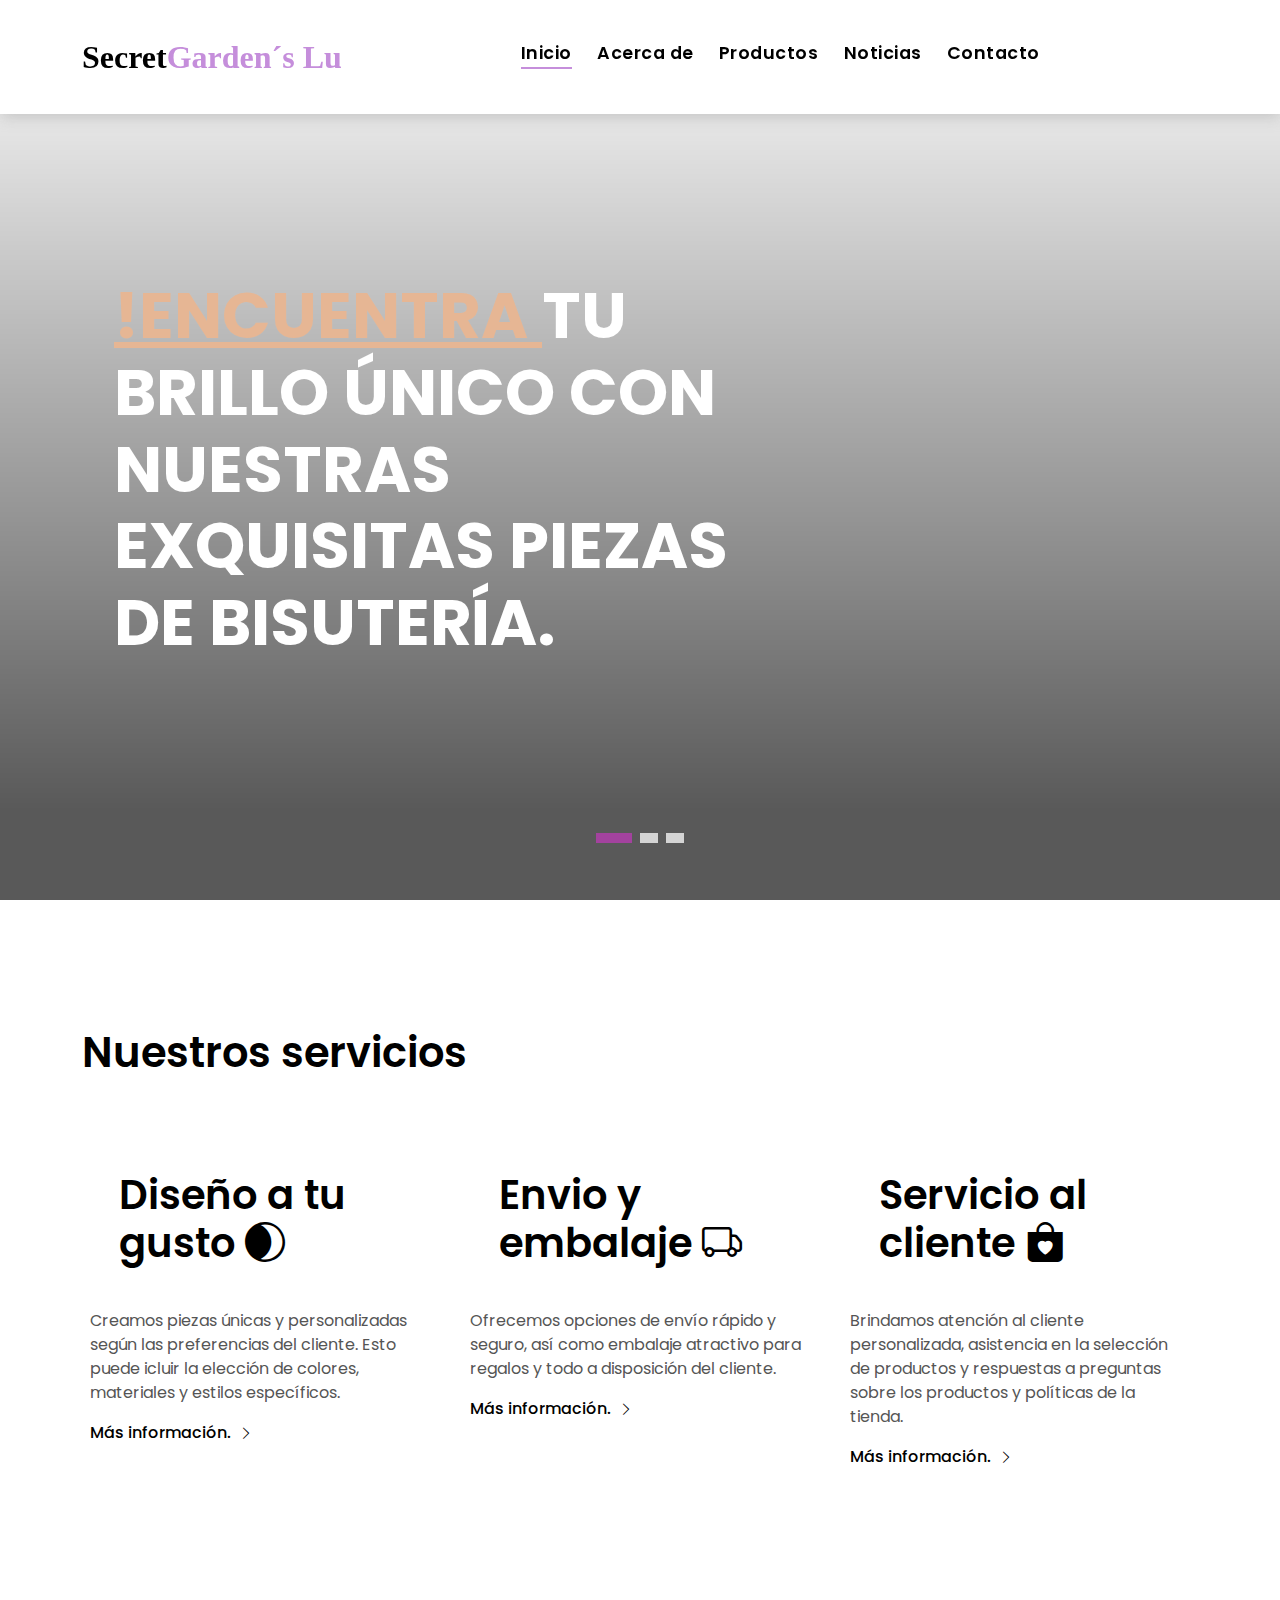
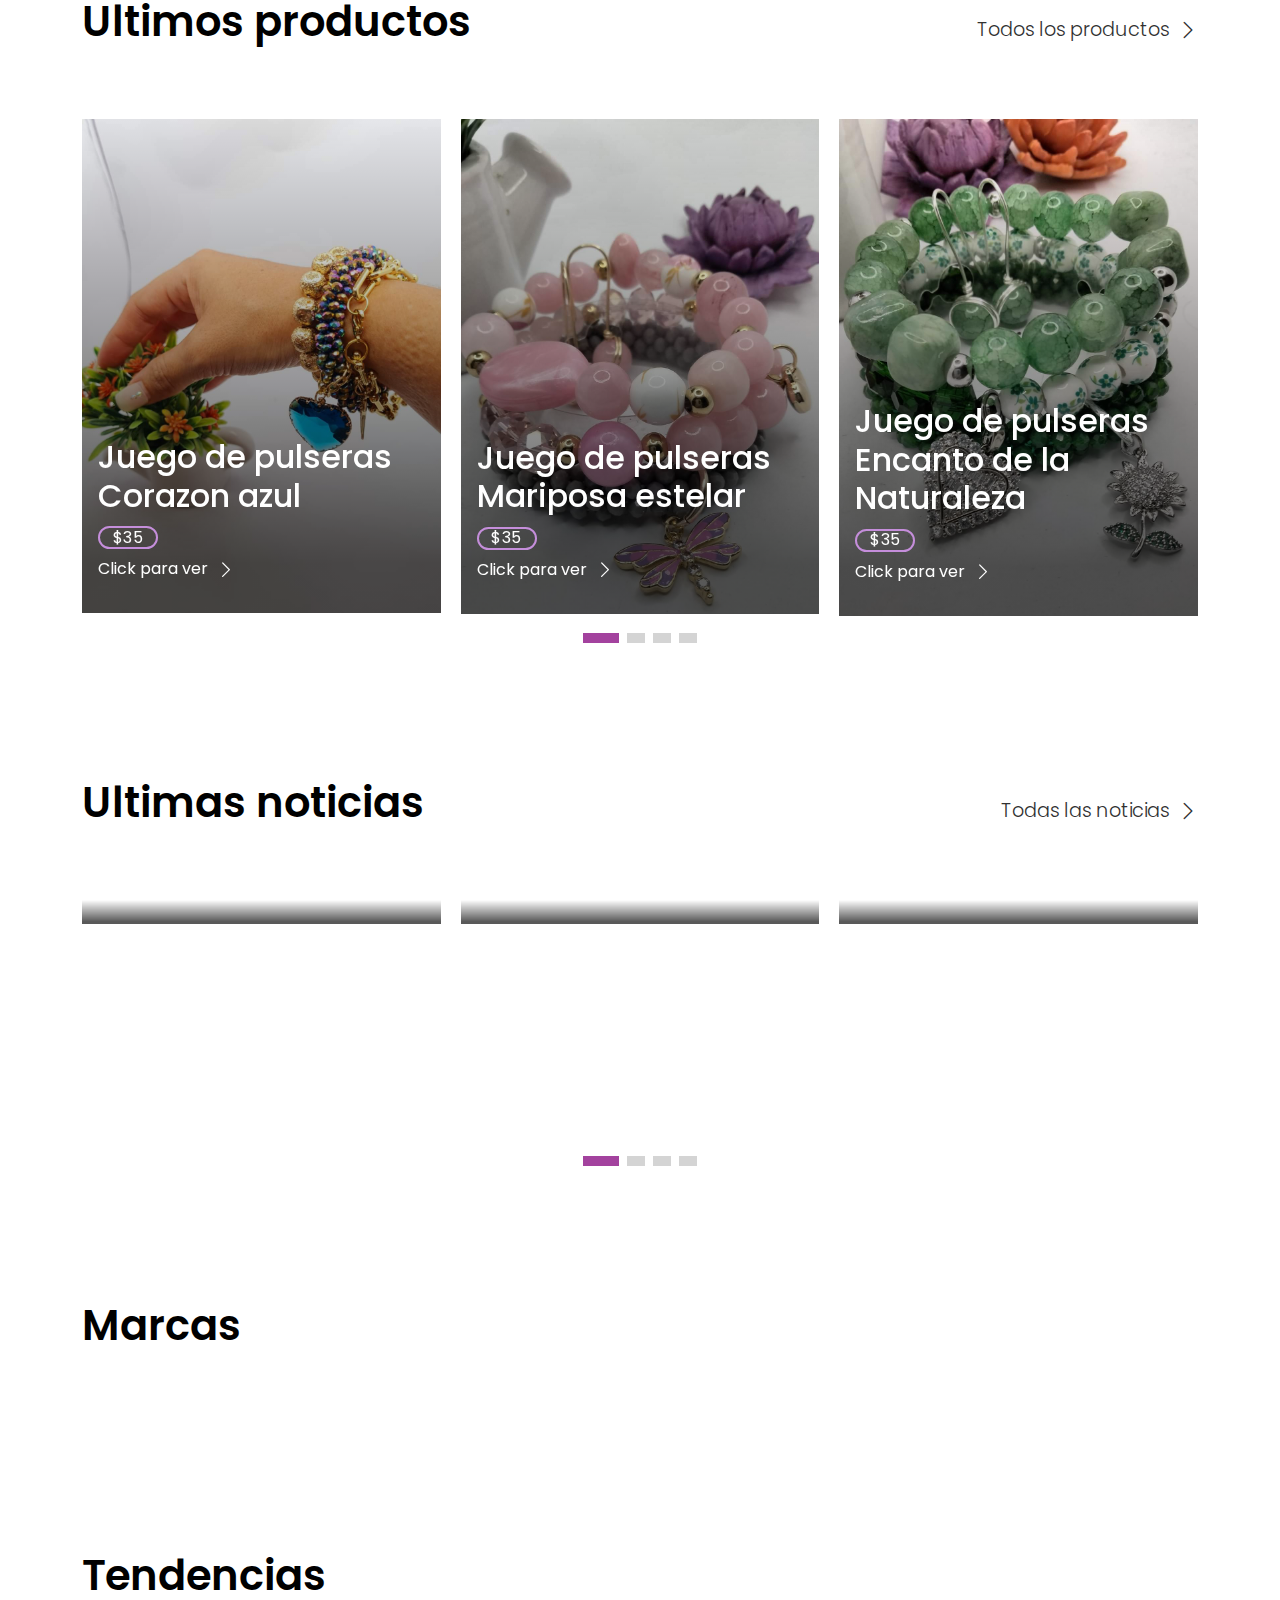
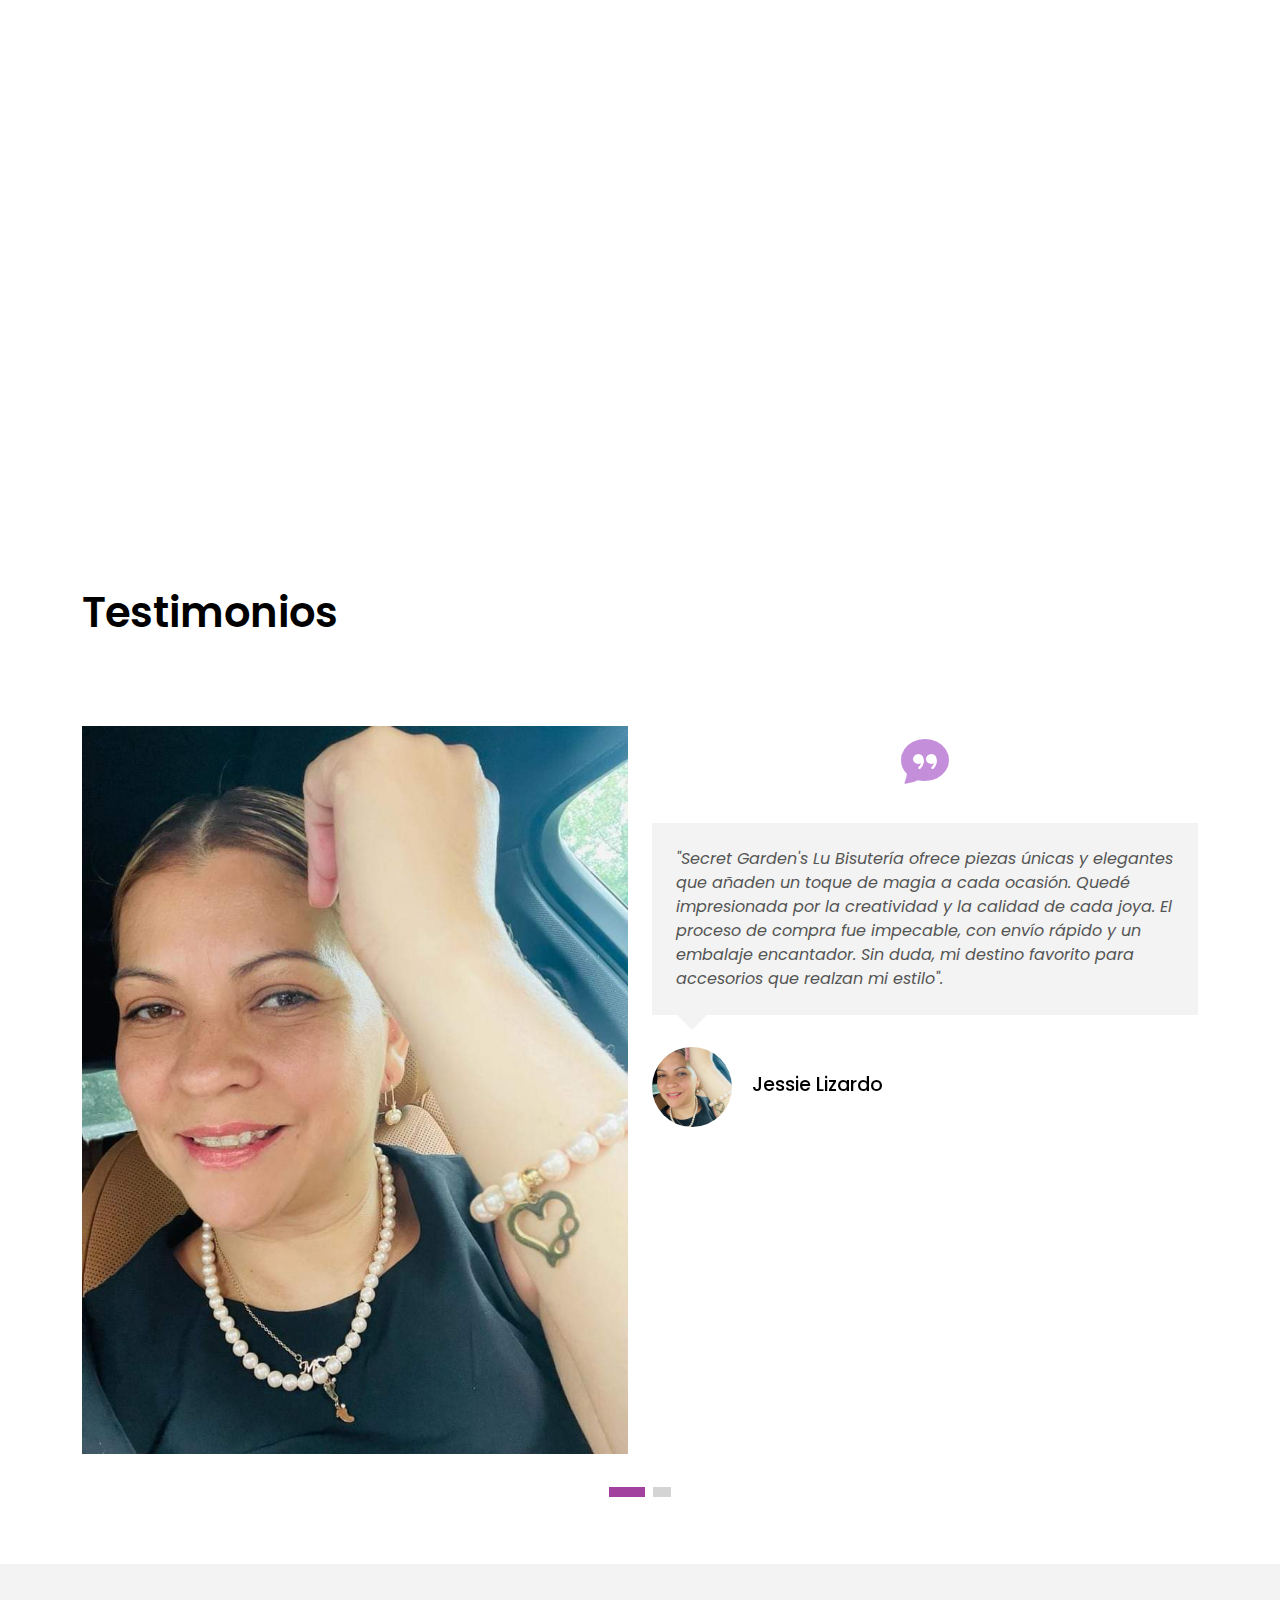
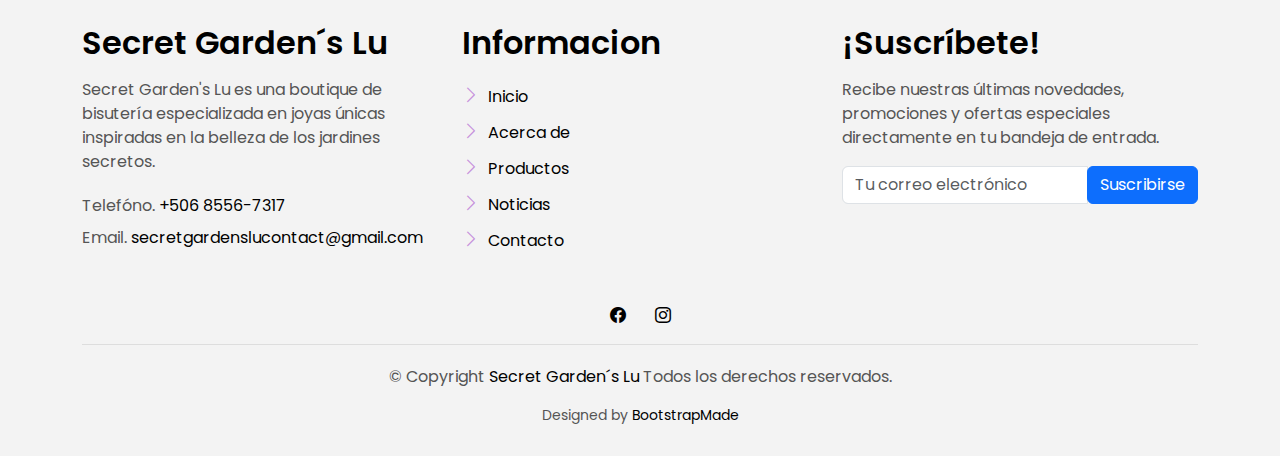
==== commit 7078d706: "Version Final" ====
--- a/index.html
+++ b/index.html
@@ -8,6 +8,20 @@
   <title>Secret Garden´s Lu Bisuteria</title>
   <meta content="" name="description">
   <meta content="" name="keywords">
+
+  <script src="https://code.jquery.com/jquery-3.6.0.min.js"></script>
+  <link rel="stylesheet" href="https://cdn.jsdelivr.net/npm/sweetalert2@11/dist/sweetalert2.min.css">
+  <script src="https://cdn.jsdelivr.net/npm/sweetalert2@11"></script>
+  <script src="assets/js/alerta.js"></script>
+  <script src="assets/js/logica.js"></script>
+  <script>
+    $(document).ready(function() {
+      $('.intro, .section-services, .section-property, .section-news, .section-footer').hide();
+  
+      $('.intro, .section-services, .section-property, .section-news, .section-footer').fadeIn(1000);
+    });
+  </script>
+
 
   <!-- Favicons -->
   <link href="assets/img/logo pagina.png" rel="icon">
@@ -501,22 +515,41 @@
           <div class="col-md-12">
             <div class="title-wrap d-flex justify-content-between">
               <div class="title-box">
-                <h2 class="title-a">Marcas</h2>
-              </div>
-            </div>
-          </div>
-        </div>
+                <h2 class="title-a">Marcas</h2>          
+              </div>
+            </div>
+          </div>
+        </div>     
     </section>
 
     <div class="marcas">
       <div class="container-fluid">
         <div class="swiper">
           <div class="swiper-wrapper1">
-            <!-- Aquí se cargarán dinámicamente las imágenes del carrusel -->
-          </div>
-        </div>
-      </div>
-    </div>
+            <!-- Aquí se cargarán las imágenes de la API -->
+          </div>
+        </div>
+      </div>
+    </div>  
+ 
+        <!-- ======= Tendencias ======= -->
+        <section class="section-news section-t8">
+          <div class="container">
+            <div class="row">
+              <div class="col-md-12">
+                <div class="title-wrap d-flex justify-content-between">
+                  <div class="title-box">
+                    <h2 class="title-a">Tendencias</h2>   
+                  </div>
+                </div>
+              </div>
+            </div>     
+          </div>
+        </section>
+
+        <div class="container-fluid embed-responsive">
+          <iframe class="embed-responsive-item" id="video" src="https://www.youtube.com/embed/Z0_I3uHlTtc" frameborder="0" allowfullscreen></iframe>    
+        </div>
 
 
     <!-- ======= Testimonials Section ======= -->
@@ -669,9 +702,9 @@
             <div class="w-body-a">
               <p class="w-text-a color-text-a">Recibe nuestras últimas novedades, promociones y ofertas especiales
                 directamente en tu bandeja de entrada.</p>
-              <form action="#" method="post" class="subscribe">
+              <form action="#" method="post" class="subscribe" id="correoSub">
                 <div class="input-group">
-                  <input type="email" class="form-control" placeholder="Tu correo electrónico" required>
+                  <input type="email" class="form-control" id="emailSub" placeholder="Tu correo electrónico">
                   <div class="input-group-append">
                     <button class="btn btn-primary" type="submit">Suscribirse</button>
                   </div>
@@ -733,7 +766,6 @@
 
 
 
-
   <!-- Template Main JS File -->
   <script src="assets/js/main.js"></script>
 
--- a/assets/css/style.css
+++ b/assets/css/style.css
@@ -170,7 +170,37 @@
   margin: 0 10px; 
 }
 
-.swiper-wrapper1{
+.marcas{
+  width: 100%;
+}
+
+.embed-responsive {
+  position: relative;
+  display: block;
+  max-width: 1200px;
+  padding-bottom: 30.25%; /* Proporción de aspecto 16:9 */
+}
+
+.embed-responsive .embed-responsive-item {
+  position: absolute;
+  top: 0;
+  left: 0;
+  width: 100%;
+  height: 100%;
+}
+
+/* Estilos para dispositivos móviles */
+@media (max-width: 768px) {
+  .embed-responsive {
+    max-width: 90%;
+    padding-bottom: 50.25%;
+    
+  }
+}
+
+.swiper-wrapper1 {
+  display: flex; /* Hace que las imágenes se muestren en línea */
+  transition: transform 0.5s ease; /* Agrega una transición suave al desplazamiento */
   justify-content: center;
   align-items: center;
 }
@@ -179,6 +209,17 @@
   .imagen {
     display: none;
   }
+}
+
+@media (max-width: 768px) {
+  .embed-responsive {
+    width: 100%; /* Cambia la proporción para dispositivos móviles */
+  }
+}
+
+#map{
+  width: 500px;
+  height: 100%;
 }
 
 /*------/ Nav Pills  /------*/
@@ -568,7 +609,7 @@
   top: calc(50% - 30px);
   left: calc(50% - 30px);
   border: 6px solid #f2f2f2;
-  border-top: 6px solid #2eca6a;
+  border-top: 6px solid #b373af;
   border-radius: 50%;
   width: 60px;
   height: 60px;
@@ -592,6 +633,10 @@
   transition: 0.5s ease;
 }
 
+#btn_footer{
+  background-color: #b373af;
+}
+
 .btn.btn-a,
 .btn.btn-b {
   border-radius: 0;
@@ -606,7 +651,7 @@
 }
 
 .btn.btn-a:hover {
-  background-color: #2eca6a;
+  background-color: #b373af;
   color: #000000;
 }
 
@@ -2106,6 +2151,11 @@
   border-color: #2eca6a;
 }
 
+.btn-rosado {
+  background-color: #b373af !important; 
+  color: white; 
+}
+
 .php-email-form .error-message {
   display: none;
   color: #fff;
@@ -2164,7 +2214,7 @@
 
 .php-email-form .form-control:focus {
   box-shadow: none;
-  border-color: #2eca6a;
+  border-color: #c58edb;
 }
 
 @keyframes animate-loading {
